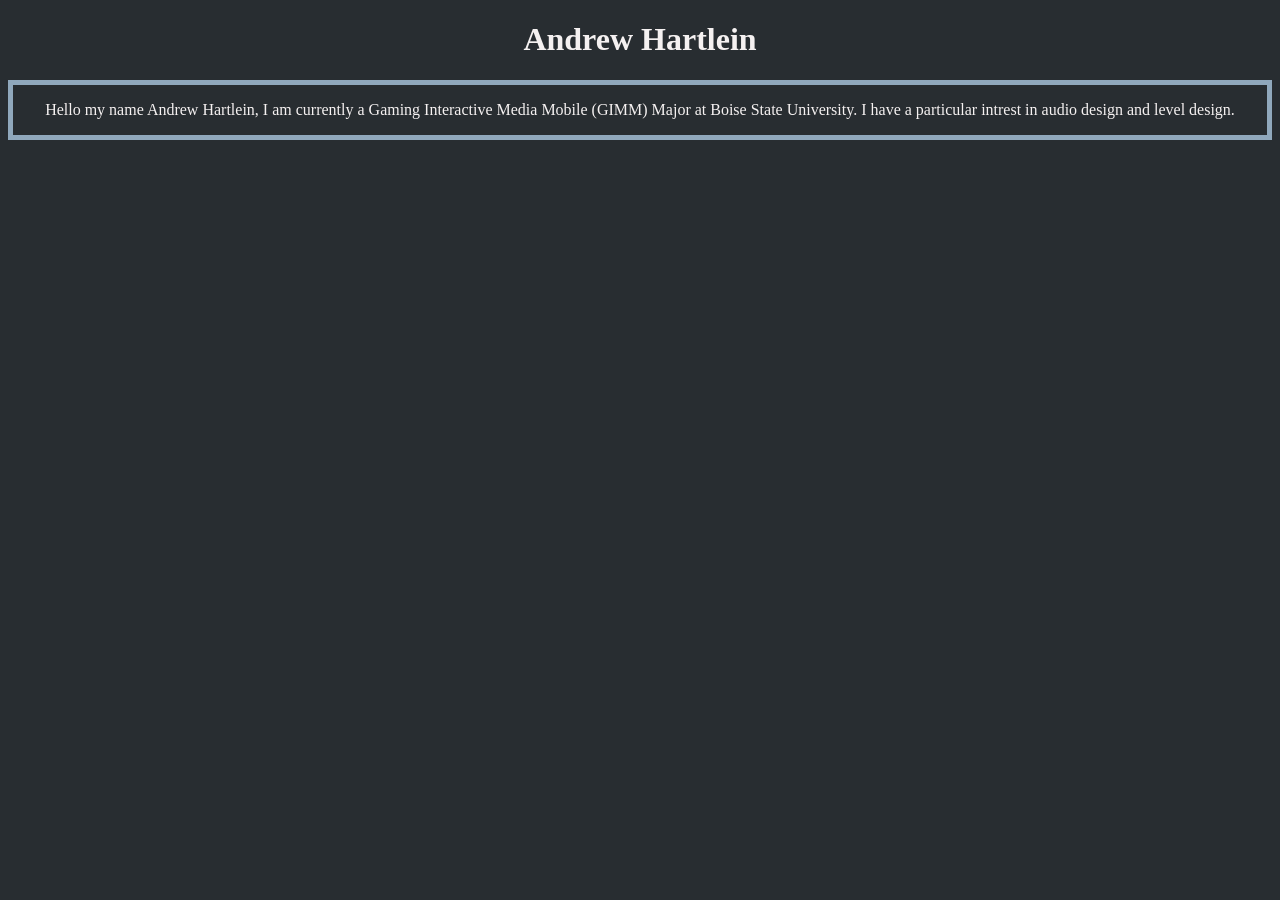
==== index.html @ 2e318f82 "Basic Stylesheet Work Started to set up the stylesheet and the basics of the portfolio website" ====
<!DOCTYPE html>
<html>
<meta name='viewport' content='width=device-width, initial-scale=1' />
<head>
    <link rel="stylesheet" href="stylesheet.css">
</head>
<body>
    <div id="name">
        <h1>
            Andrew Hartlein
        </h1>
    </div>
    <div id="intro">
        <p>
            Hello my name Andrew Hartlein, I am currently a Gaming Interactive Media Mobile (GIMM) Major at Boise State University.
            I have a particular intrest in audio design and level design. 
        </p>
    </div>
</body>

</html>
---- stylesheet.css ----
body {
  background-color:#282d31;
}
h1{
  color:#F5F1F1;
}
p{
  color:#F5F1F1;
}
#name{
  text-align: center;
}
#intro{
  text-align: center;
  border-style: solid;
  border-width: 5px;
  border-color: #90A8BC;
}
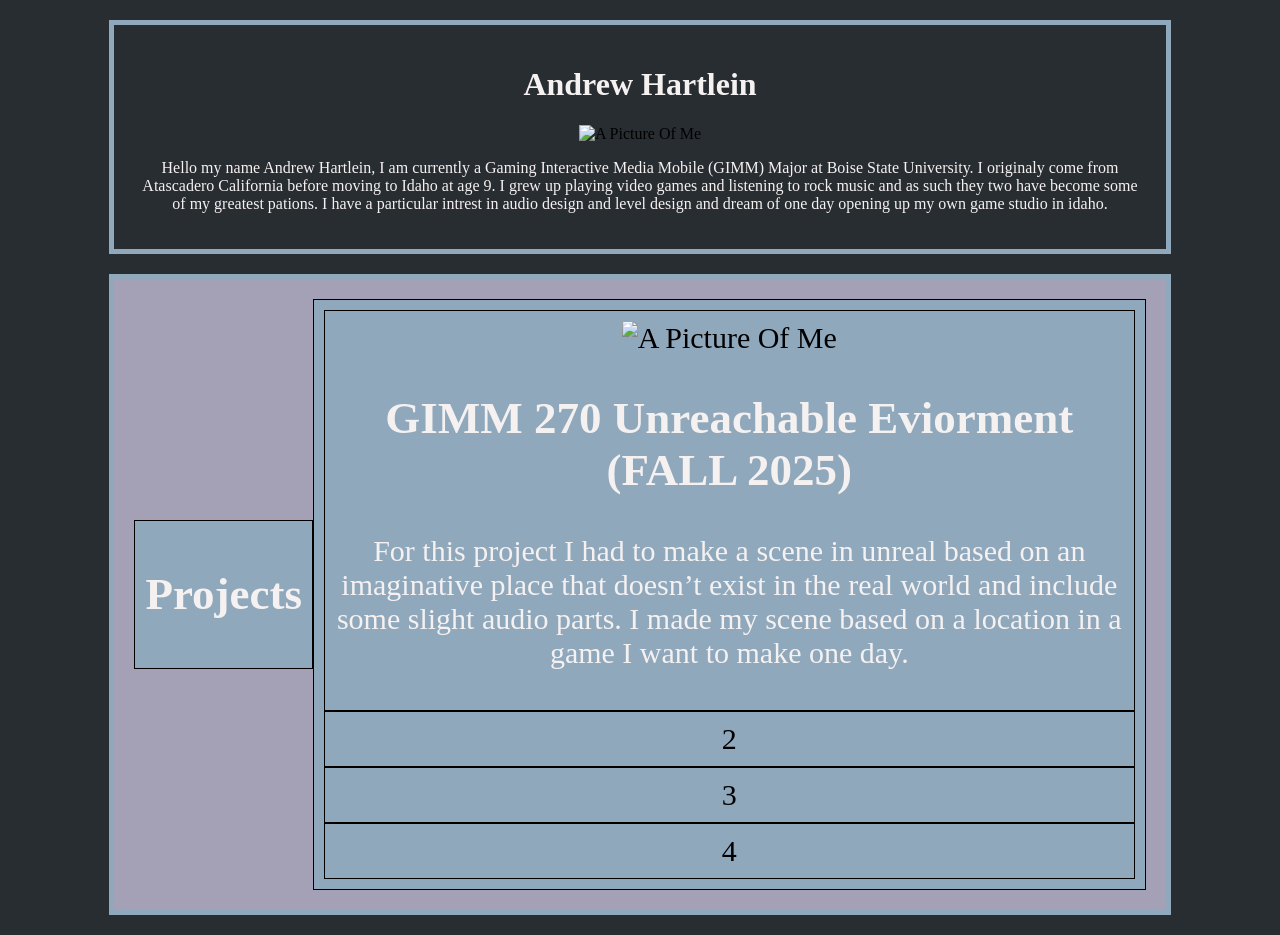
==== commit 73307679: "Added Projects Added a projects section to the portfolio website" ====
--- a/index.html
+++ b/index.html
@@ -1,20 +1,59 @@
 <!DOCTYPE html>
 <html>
 <meta name='viewport' content='width=device-width, initial-scale=1' />
+
 <head>
     <link rel="stylesheet" href="stylesheet.css">
 </head>
+
 <body>
+    <div id="intro">
     <div id="name">
         <h1>
             Andrew Hartlein
         </h1>
     </div>
-    <div id="intro">
+    <div id="photo">
+        <img src="c:\Users\ajhar\Pictures\Me.jpg" alt="A Picture Of Me" style="width:400px;height:500px;">
+    </div>
+    <div id="bio">
         <p>
-            Hello my name Andrew Hartlein, I am currently a Gaming Interactive Media Mobile (GIMM) Major at Boise State University.
-            I have a particular intrest in audio design and level design. 
+            Hello my name Andrew Hartlein, I am currently a Gaming Interactive Media Mobile (GIMM) Major at Boise State
+            University. I originaly come from Atascadero California before moving to Idaho at age 9. I grew up playing video games
+            and listening to rock music and as such they two have become some of my greatest pations. 
+            I have a particular intrest in audio design and level design and dream of one day opening up my own game studio in idaho.
         </p>
+    </div>
+    </div>
+
+    <div id="projects" class="container">
+        <div>
+        <h2>
+            Projects
+        </h2>
+        </div>
+        <div>
+            <div>
+                <img src="c:\Users\ajhar\Pictures\Portfolio Refrence Pictures\GIMM 250 Interactive Game.png" alt="A Picture Of Me" style="width:400px;height:500px;">
+                <h2>
+                    GIMM 270 Unreachable Eviorment (FALL 2025) 
+                </h2>
+                <p>
+                    For this project I had to make a scene in unreal based on an imaginative place that 
+                    doesn’t exist in the real world and include some slight audio parts. 
+                    I made my scene based on a location in a game I want to make one day. 
+                </p>
+            </div>
+            <div>
+                2
+            </div>
+            <div>
+                3
+            </div>
+            <div>
+                4
+            </div>
+        </div>
     </div>
 </body>
 
--- a/stylesheet.css
+++ b/stylesheet.css
@@ -2,6 +2,9 @@
   background-color:#282d31;
 }
 h1{
+  color:#F5F1F1;
+}
+h2{
   color:#F5F1F1;
 }
 p{
@@ -10,10 +13,26 @@
 #name{
   text-align: center;
 }
-#intro{
+#intro, #projects {
   text-align: center;
-  border-style: solid;
-  border-width: 5px;
-  border-color: #90A8BC;
+  display: grid;
+  place-items: center;
+  border: 5px solid #90A8BC;
+  padding: 20px;
+  width: 80%;
+  margin: 20px auto;
+}
+.container {
+  display: grid;
+  grid-template-columns: auto auto auto;
+  background-color: #a4a0b5;
+  padding: 10px;
+}
+.container div {
+  background-color: #90A8BC;
+  border: 1px solid black;
+  padding: 10px;
+  font-size: 30px;
+  text-align: center;
 }
 
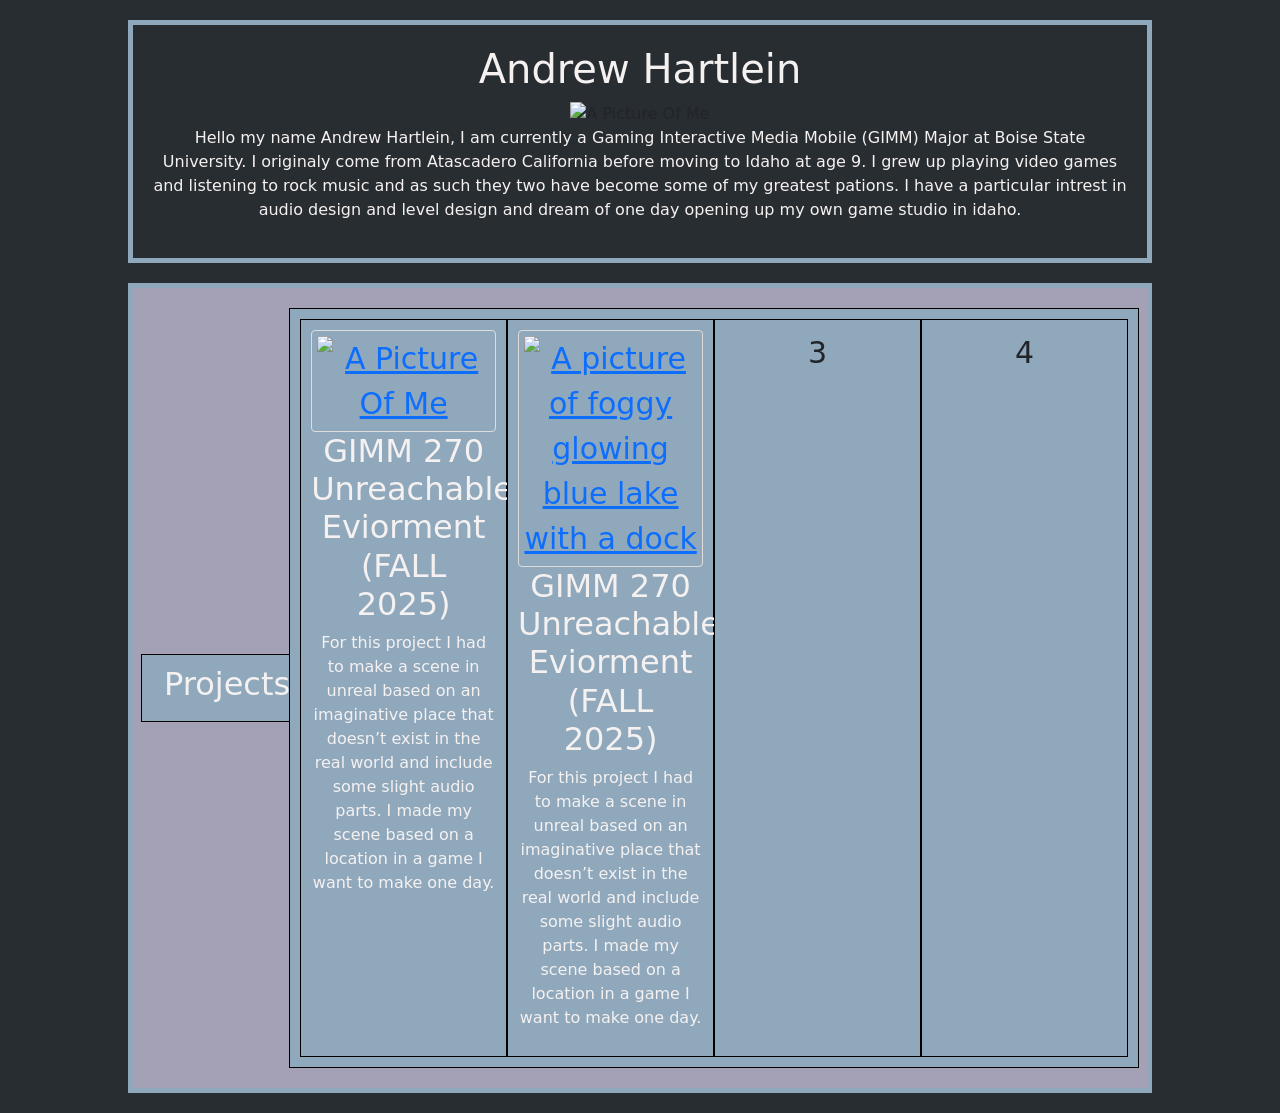
==== commit e61131bd: "Worked On Projects Worked on getting the project section set up and making the imeges provide a link" ====
--- a/index.html
+++ b/index.html
@@ -1,56 +1,78 @@
 <!DOCTYPE html>
 <html>
-<meta name='viewport' content='width=device-width, initial-scale=1' />
-
 <head>
+    <title>
+        Andrew Hartlein Portfolio
+    </title>
+    <meta charset="utf-8">
+    <meta name='viewport' content='width=device-width, initial-scale=1' />
+    <link href="https://cdn.jsdelivr.net/npm/bootstrap@5.3.8/dist/css/bootstrap.min.css" rel="stylesheet" integrity="sha384-sRIl4kxILFvY47J16cr9ZwB07vP4J8+LH7qKQnuqkuIAvNWLzeN8tE5YBujZqJLB" crossorigin="anonymous">
     <link rel="stylesheet" href="stylesheet.css">
 </head>
 
 <body>
     <div id="intro">
-    <div id="name">
-        <h1>
-            Andrew Hartlein
-        </h1>
-    </div>
-    <div id="photo">
-        <img src="c:\Users\ajhar\Pictures\Me.jpg" alt="A Picture Of Me" style="width:400px;height:500px;">
-    </div>
-    <div id="bio">
-        <p>
-            Hello my name Andrew Hartlein, I am currently a Gaming Interactive Media Mobile (GIMM) Major at Boise State
-            University. I originaly come from Atascadero California before moving to Idaho at age 9. I grew up playing video games
-            and listening to rock music and as such they two have become some of my greatest pations. 
-            I have a particular intrest in audio design and level design and dream of one day opening up my own game studio in idaho.
-        </p>
-    </div>
+        <div id="name">
+            <h1>
+                Andrew Hartlein
+            </h1>
+        </div>
+        <div id="photo">
+            <img src="c:\Users\ajhar\Pictures\Portfolio Refrence Pictures\Me Photo.png" alt="A Picture Of Me" 
+            style="width:500px;height:500px;">
+        </div>
+        <div id="bio">
+            <p>
+                Hello my name Andrew Hartlein, I am currently a Gaming Interactive Media Mobile (GIMM) Major at Boise
+                State
+                University. I originaly come from Atascadero California before moving to Idaho at age 9. I grew up
+                playing video games
+                and listening to rock music and as such they two have become some of my greatest pations.
+                I have a particular intrest in audio design and level design and dream of one day opening up my own game
+                studio in idaho.
+            </p>
+        </div>
     </div>
 
     <div id="projects" class="container">
-        <div>
-        <h2>
-            Projects
-        </h2>
+        <div class="row">
+            <h2>
+                Projects
+            </h2>
         </div>
-        <div>
-            <div>
-                <img src="c:\Users\ajhar\Pictures\Portfolio Refrence Pictures\GIMM 250 Interactive Game.png" alt="A Picture Of Me" style="width:400px;height:500px;">
+        <div class="row">
+            <div class="col-md-3">
+                <a href="file:///C:/Users/ajhar/Desktop/Website/GIMM270UE.html">
+                <img src="c:\Users\ajhar\Pictures\Portfolio Refrence Pictures\GIMM 250 Interactive Game.png"
+                    alt="A Picture Of Me" style="width:100px;height:100px;">
+                </a>
                 <h2>
-                    GIMM 270 Unreachable Eviorment (FALL 2025) 
+                    GIMM 270 Unreachable Eviorment (FALL 2025)
                 </h2>
                 <p>
-                    For this project I had to make a scene in unreal based on an imaginative place that 
-                    doesn’t exist in the real world and include some slight audio parts. 
-                    I made my scene based on a location in a game I want to make one day. 
+                    For this project I had to make a scene in unreal based on an imaginative place that
+                    doesn’t exist in the real world and include some slight audio parts.
+                    I made my scene based on a location in a game I want to make one day.
                 </p>
             </div>
-            <div>
-                2
+            <div class="col-md-3">
+                <a href="file:///C:/Users/ajhar/Desktop/Website/GIMM270UE.html">
+                <img src="c:\Users\ajhar\Pictures\Portfolio Refrence Pictures\GIMM 250 Interactive Game.png"
+                    alt="A picture of foggy glowing blue lake with a dock" style="width:100px;height:100px;">
+                </a>
+                <h2>
+                    GIMM 270 Unreachable Eviorment (FALL 2025)
+                </h2>
+                <p>
+                    For this project I had to make a scene in unreal based on an imaginative place that
+                    doesn’t exist in the real world and include some slight audio parts.
+                    I made my scene based on a location in a game I want to make one day.
+                </p>
             </div>
-            <div>
+            <div class="col-md-3">
                 3
             </div>
-            <div>
+            <div class="col-md-3">
                 4
             </div>
         </div>
--- a/stylesheet.css
+++ b/stylesheet.css
@@ -13,7 +13,7 @@
 #name{
   text-align: center;
 }
-#intro, #projects {
+#intro{
   text-align: center;
   display: grid;
   place-items: center;
@@ -21,6 +21,31 @@
   padding: 20px;
   width: 80%;
   margin: 20px auto;
+}
+#projects {
+  text-align: center;
+  display: grid;
+  place-items: center;
+  border: 5px solid #90A8BC;
+  padding: 20px;
+  width: 80%;
+  margin: 20px auto;
+  im
+  h2 {
+  font-size: 30px;
+}
+p {
+  font-size: 16px;
+}
+img {
+  border: 1px solid #ddd;
+  border-radius: 4px;
+  padding: 5px;
+  width: 150px;
+}
+img:hover {
+  box-shadow: 0 0 2px 1px rgba(0, 140, 186, 0.5);
+}
 }
 .container {
   display: grid;
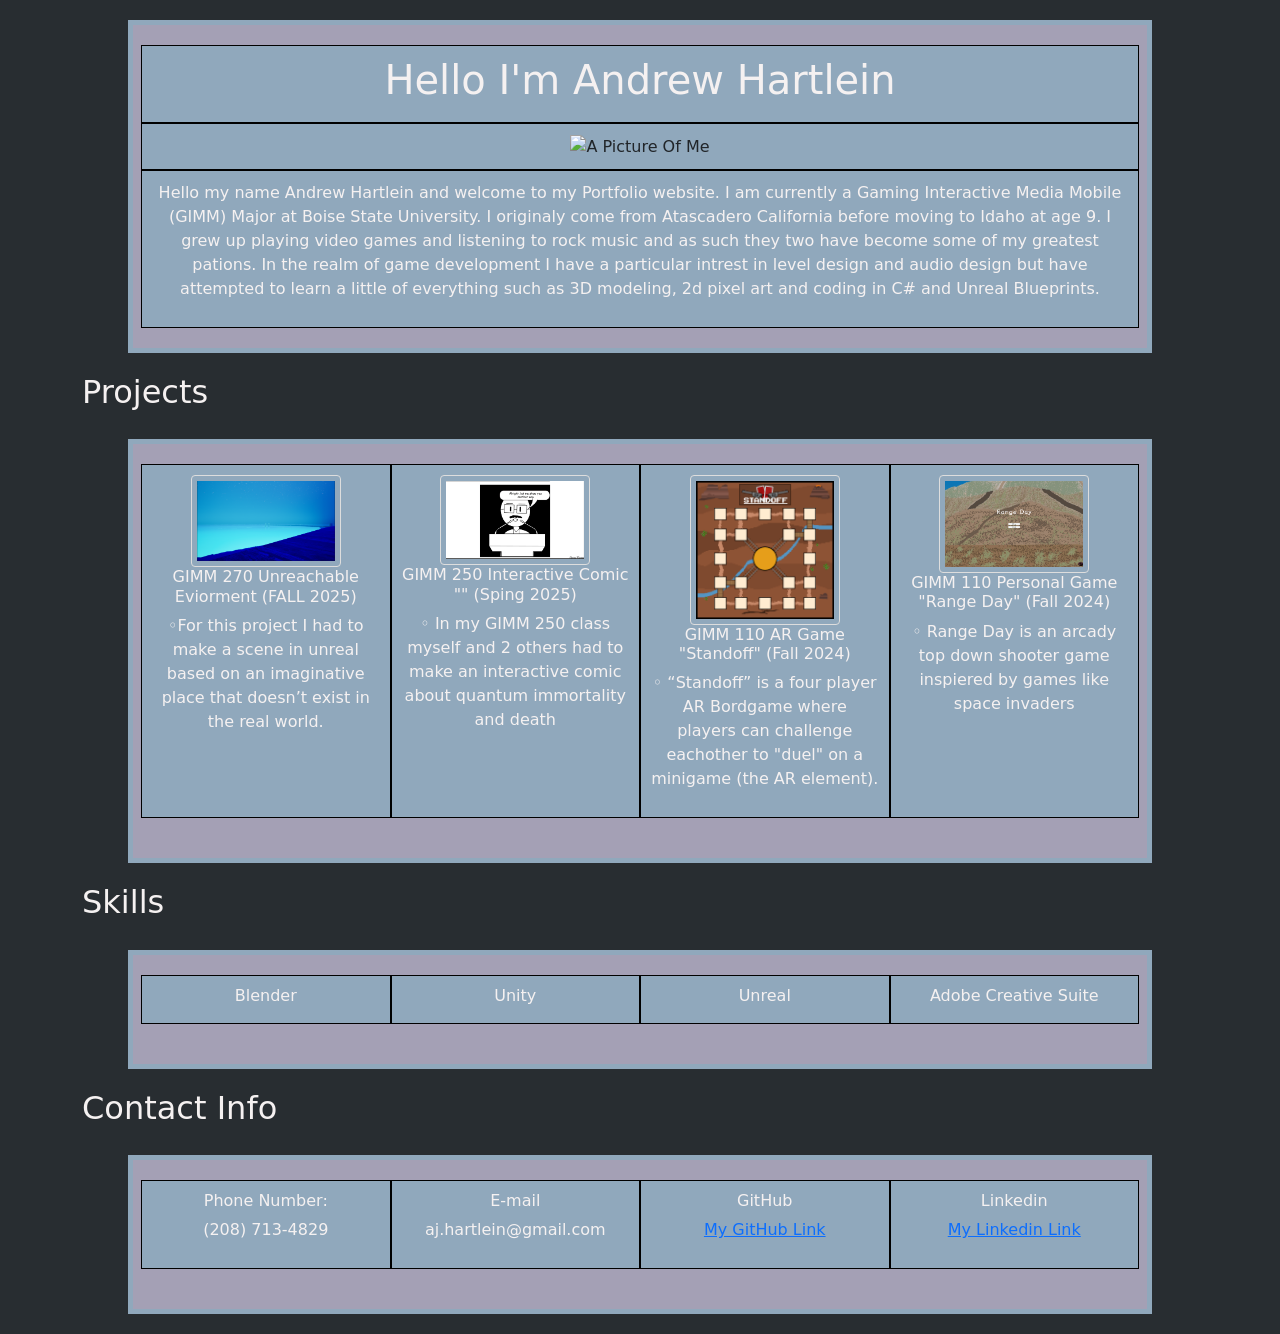
==== commit 0ce902b8: "Test Image Image add test" ====
--- a/index.html
+++ b/index.html
@@ -1,82 +1,208 @@
 <!DOCTYPE html>
 <html>
+
 <head>
     <title>
         Andrew Hartlein Portfolio
     </title>
     <meta charset="utf-8">
     <meta name='viewport' content='width=device-width, initial-scale=1' />
-    <link href="https://cdn.jsdelivr.net/npm/bootstrap@5.3.8/dist/css/bootstrap.min.css" rel="stylesheet" integrity="sha384-sRIl4kxILFvY47J16cr9ZwB07vP4J8+LH7qKQnuqkuIAvNWLzeN8tE5YBujZqJLB" crossorigin="anonymous">
+    <link href="https://cdn.jsdelivr.net/npm/bootstrap@5.3.8/dist/css/bootstrap.min.css" rel="stylesheet"
+        integrity="sha384-sRIl4kxILFvY47J16cr9ZwB07vP4J8+LH7qKQnuqkuIAvNWLzeN8tE5YBujZqJLB" crossorigin="anonymous">
     <link rel="stylesheet" href="stylesheet.css">
 </head>
 
 <body>
-    <div id="intro">
-        <div id="name">
-            <h1>
-                Andrew Hartlein
-            </h1>
-        </div>
-        <div id="photo">
-            <img src="c:\Users\ajhar\Pictures\Portfolio Refrence Pictures\Me Photo.png" alt="A Picture Of Me" 
-            style="width:500px;height:500px;">
-        </div>
-        <div id="bio">
-            <p>
-                Hello my name Andrew Hartlein, I am currently a Gaming Interactive Media Mobile (GIMM) Major at Boise
-                State
-                University. I originaly come from Atascadero California before moving to Idaho at age 9. I grew up
-                playing video games
-                and listening to rock music and as such they two have become some of my greatest pations.
-                I have a particular intrest in audio design and level design and dream of one day opening up my own game
-                studio in idaho.
-            </p>
-        </div>
-    </div>
-
+    <!-- introduction -->
+    <div id="intro" class="container">
+        <div class="row">
+            <div id="name">
+                <h1>
+                    Hello I'm Andrew Hartlein
+                </h1>
+            </div>
+            <div id="photo" class="img-fluid">
+                <img src="c:\Users\ajhar\Desktop\Website\Portfolio Refrence Pictures\Me Photo.png"
+                    alt="A Picture Of Me">
+            </div>
+            <div id="bio">
+                <p>
+                    Hello my name Andrew Hartlein and welcome to my Portfolio website. I am currently a Gaming
+                    Interactive Media Mobile (GIMM) Major at Boise State University.
+                    I originaly come from Atascadero California before moving to Idaho at age 9. I grew up
+                    playing video games and listening to rock music and as such they two have become some of my greatest
+                    pations.
+                    In the realm of game development I have a particular intrest in level design and audio design but
+                    have attempted to learn a little of everything such as 3D modeling, 2d pixel art and coding in C#
+                    and Unreal Blueprints.
+                </p>
+            </div>
+        </div>
+    </div>
+
+    <!-- projects -->
+
+    <div id="projects-banner,banner" class="container">
+        <div class="row">
+            <div class="col-12">
+                <h2>Projects</h2>
+            </div>
+        </div>
+    </div>
     <div id="projects" class="container">
         <div class="row">
-            <h2>
-                Projects
-            </h2>
-        </div>
-        <div class="row">
-            <div class="col-md-3">
-                <a href="file:///C:/Users/ajhar/Desktop/Website/GIMM270UE.html">
-                <img src="c:\Users\ajhar\Pictures\Portfolio Refrence Pictures\GIMM 250 Interactive Game.png"
-                    alt="A Picture Of Me" style="width:100px;height:100px;">
-                </a>
-                <h2>
+            <div class="col-md-3">
+                <a href="file:///C:/Users/ajhar/Desktop/Website/GIMM270UE.html">
+                    <img src="Portfolio Refrence Pictures/GIMM 270 Unreachable Place.png"
+                        alt="A Picture Of A Foggy Dock On A Dimond Blue Lake">
+                </a>
+                <h3>
                     GIMM 270 Unreachable Eviorment (FALL 2025)
-                </h2>
-                <p>
-                    For this project I had to make a scene in unreal based on an imaginative place that
-                    doesn’t exist in the real world and include some slight audio parts.
-                    I made my scene based on a location in a game I want to make one day.
-                </p>
-            </div>
-            <div class="col-md-3">
-                <a href="file:///C:/Users/ajhar/Desktop/Website/GIMM270UE.html">
-                <img src="c:\Users\ajhar\Pictures\Portfolio Refrence Pictures\GIMM 250 Interactive Game.png"
-                    alt="A picture of foggy glowing blue lake with a dock" style="width:100px;height:100px;">
-                </a>
-                <h2>
-                    GIMM 270 Unreachable Eviorment (FALL 2025)
-                </h2>
-                <p>
-                    For this project I had to make a scene in unreal based on an imaginative place that
-                    doesn’t exist in the real world and include some slight audio parts.
-                    I made my scene based on a location in a game I want to make one day.
-                </p>
-            </div>
-            <div class="col-md-3">
-                3
-            </div>
-            <div class="col-md-3">
-                4
-            </div>
-        </div>
-    </div>
+                </h3>
+                <p>
+                    ◦For this project I had to make a scene in unreal based on an imaginative place that
+                    doesn’t exist in the real world.
+                </p>
+            </div>
+            <div class="col-md-3">
+                <a href="file:///C:/Users/ajhar/Desktop/Website/GIMM270UE.html">
+                    <img src="Portfolio Refrence Pictures/The_Profesor_Panel-10FS.png"
+                        alt="A Picture Of A Bald Man With Glasses At A Podium">
+                </a>
+                <h3>
+                    GIMM 250 Interactive Comic "" (Sping 2025)
+                </h3>
+                <p>
+                    ◦ In my GIMM 250 class myself and 2 others had to make an interactive comic about quantum
+                    immortality and death
+                </p>
+            </div>
+            <div class="col-md-3">
+                <a href="file:///C:/Users/ajhar/Desktop/Website/GIMM270UE.html">
+                    <img src="Portfolio Refrence Pictures/GIMM 110 AR Game.png" alt="A Old West Themed Game Board">
+                </a>
+                <h3>
+                    GIMM 110 AR Game "Standoff" (Fall 2024)
+                </h3>
+                <p>
+                    ◦ “Standoff” is a four player AR Bordgame where players can challenge eachother to
+                    "duel" on a minigame (the AR element).
+                </p>
+            </div>
+            <div class="col-md-3">
+                <a href="file:///C:/Users/ajhar/Desktop/Website/GIMM270UE.html">
+                    <img src="Portfolio Refrence Pictures/GIMM110-Personal Game (4).png"
+                        alt="A Picture Of A Mountain With Two Buttons, A Start Game Button and a Quit Game Button">
+                </a>
+                <h3>
+                    GIMM 110 Personal Game "Range Day" (Fall 2024)
+                </h3>
+                <p>
+                    ◦ Range Day is an arcady top down shooter game inspiered by games like space invaders
+                </p>
+            </div>
+        </div>
+    </div>
+
+    <!-- skils -->
+    <div id="skills-banner,banner" class="container">
+        <div class="row">
+            <div class="col-12">
+                <h2>Skills</h2>
+            </div>
+        </div>
+    </div>
+    <div id="projects" class="container">
+        <div class="row">
+            <div class="col-md-3">
+                <!-- <a href="file:///C:/Users/ajhar/Desktop/Website/GIMM270UE.html">
+                    <img src="c:\Users\ajhar\Desktop\Website\Portfolio Refrence Pictures\GIMM 270 Unreachable Place.png"
+                        alt="A Picture Of Me">
+                </a> -->
+                <h3>
+                    Blender
+                </h3>
+            </div>
+            <div class="col-md-3">
+                <!-- <a href="file:///C:/Users/ajhar/Desktop/Website/GIMM270UE.html">
+                    <img src="Portfolio Refrence Pictures/The_Profesor_Panel-10FS.png"
+                        alt="A picture of foggy glowing blue lake with a dock">
+                </a> -->
+                <h3>
+                    Unity
+                </h3>
+            </div>
+            <div class="col-md-3">
+                <!-- <a href="file:///C:/Users/ajhar/Desktop/Website/GIMM270UE.html">
+                    <img src="Portfolio Refrence Pictures/GIMM 110 AR Game.png" alt="A Picture Of Me">
+                </a> -->
+                <h3>
+                    Unreal
+                </h3>
+            </div>
+            <div class="col-md-3">
+                <!-- <a href="file:///C:/Users/ajhar/Desktop/Website/GIMM270UE.html">
+                    <img src="Portfolio Refrence Pictures/GIMM110-Personal Game (4).png" alt="A Picture Of Me">
+                </a> -->
+                <h3>
+                    Adobe Creative Suite
+                </h3>
+            </div>
+        </div>
+    </div>
+    <!-- contact info -->
+    <div id="contact-banner,banner" class="container">
+        <div class="row">
+            <div class="col-12">
+                <h2>Contact Info</h2>
+            </div>
+        </div>
+    </div>
+    <div id="projects" class="container">
+        <div class="row">
+            <div class="col-md-3">
+                <!-- <a href="file:///C:/Users/ajhar/Desktop/Website/GIMM270UE.html">
+                    <img src="c:\Users\ajhar\Desktop\Website\Portfolio Refrence Pictures\GIMM 270 Unreachable Place.png"
+                        alt="A Picture Of Me">
+                </a> -->
+                <h3>
+                    Phone Number:
+                </h3>
+                <p>
+                    (208) 713-4829
+                </p>
+            </div>
+            <div class="col-md-3">
+                <!-- <a href="file:///C:/Users/ajhar/Desktop/Website/GIMM270UE.html">
+                    <img src="Portfolio Refrence Pictures/The_Profesor_Panel-10FS.png"
+                        alt="A picture of foggy glowing blue lake with a dock">
+                </a> -->
+                <h3>
+                    E-mail
+                </h3>
+                <p>
+                    aj.hartlein@gmail.com
+                </p>
+            </div>
+            <div class="col-md-3">
+                <!-- <a href="file:///C:/Users/ajhar/Desktop/Website/GIMM270UE.html">
+                    <img src="Portfolio Refrence Pictures/GIMM 110 AR Game.png" alt="A Picture Of Me">
+                </a> -->
+                <h3>
+                    GitHub
+                </h3>
+                <a href="https://github.com/puppylovera">My GitHub Link</a>
+            </div>
+            <div class="col-md-3">
+                <!-- <a href="file:///C:/Users/ajhar/Desktop/Website/GIMM270UE.html">
+                    <img src="Portfolio Refrence Pictures/GIMM110-Personal Game (4).png" alt="A Picture Of Me">
+                </a> -->
+                <h3>
+                    Linkedin
+                </h3>
+                <a href="https://www.linkedin.com/in/andrew-hartlein/">My Linkedin Link</a>
+            </div>
+        </div>
 </body>
 
 </html>
--- a/stylesheet.css
+++ b/stylesheet.css
@@ -1,63 +1,78 @@
 body {
-  background-color:#282d31;
+  background-color: #282d31;
 }
-h1{
-  color:#F5F1F1;
+
+h1,h2,h3,p {
+  color: #F5F1F1;
 }
-h2{
-  color:#F5F1F1;
+
+h3 {
+  font-size: medium;
 }
-p{
-  color:#F5F1F1;
-}
-#name{
+
+#intro {
   text-align: center;
-}
-#intro{
-  text-align: center;
-  display: grid;
-  place-items: center;
   border: 5px solid #90A8BC;
   padding: 20px;
   width: 80%;
   margin: 20px auto;
+  background-color: #a4a0b5;
+  
 }
+#intro img {
+  max-width: 100%;
+  height: auto;
+}
+
+#intro>.row>div {
+  background-color: #90A8BC;
+  border: 1px solid black;
+  padding: 10px;
+}
+
 #projects {
   text-align: center;
-  display: grid;
-  place-items: center;
   border: 5px solid #90A8BC;
   padding: 20px;
   width: 80%;
   margin: 20px auto;
-  im
-  h2 {
+  background-color: #a4a0b5;
+}
+
+#projects .col-md-3 {
+  background-color: #90A8BC;
+  border: 1px solid black;
+  padding: 10px;
+  margin-bottom: 20px;
+}
+
+#projects-banner {
+  text-align: center;
+  border: 5px solid #90A8BC;
+  padding: 20px;
+  width: 80%;
+  margin: 20px auto;
+  background-color: #a4a0b5;
+}
+
+#banner .col-12 {
+  background-color: #90A8BC;
+  border: 1px solid black;
+  padding: 10px;
+  margin-bottom: 20px;
+}
+
+#projects-banner h2 {
   font-size: 30px;
 }
-p {
-  font-size: 16px;
-}
-img {
+
+#projects img {
   border: 1px solid #ddd;
   border-radius: 4px;
   padding: 5px;
   width: 150px;
 }
-img:hover {
+
+#projects img:hover {
   box-shadow: 0 0 2px 1px rgba(0, 140, 186, 0.5);
-}
-}
-.container {
-  display: grid;
-  grid-template-columns: auto auto auto;
-  background-color: #a4a0b5;
-  padding: 10px;
-}
-.container div {
-  background-color: #90A8BC;
-  border: 1px solid black;
-  padding: 10px;
-  font-size: 30px;
-  text-align: center;
-}
-
+}
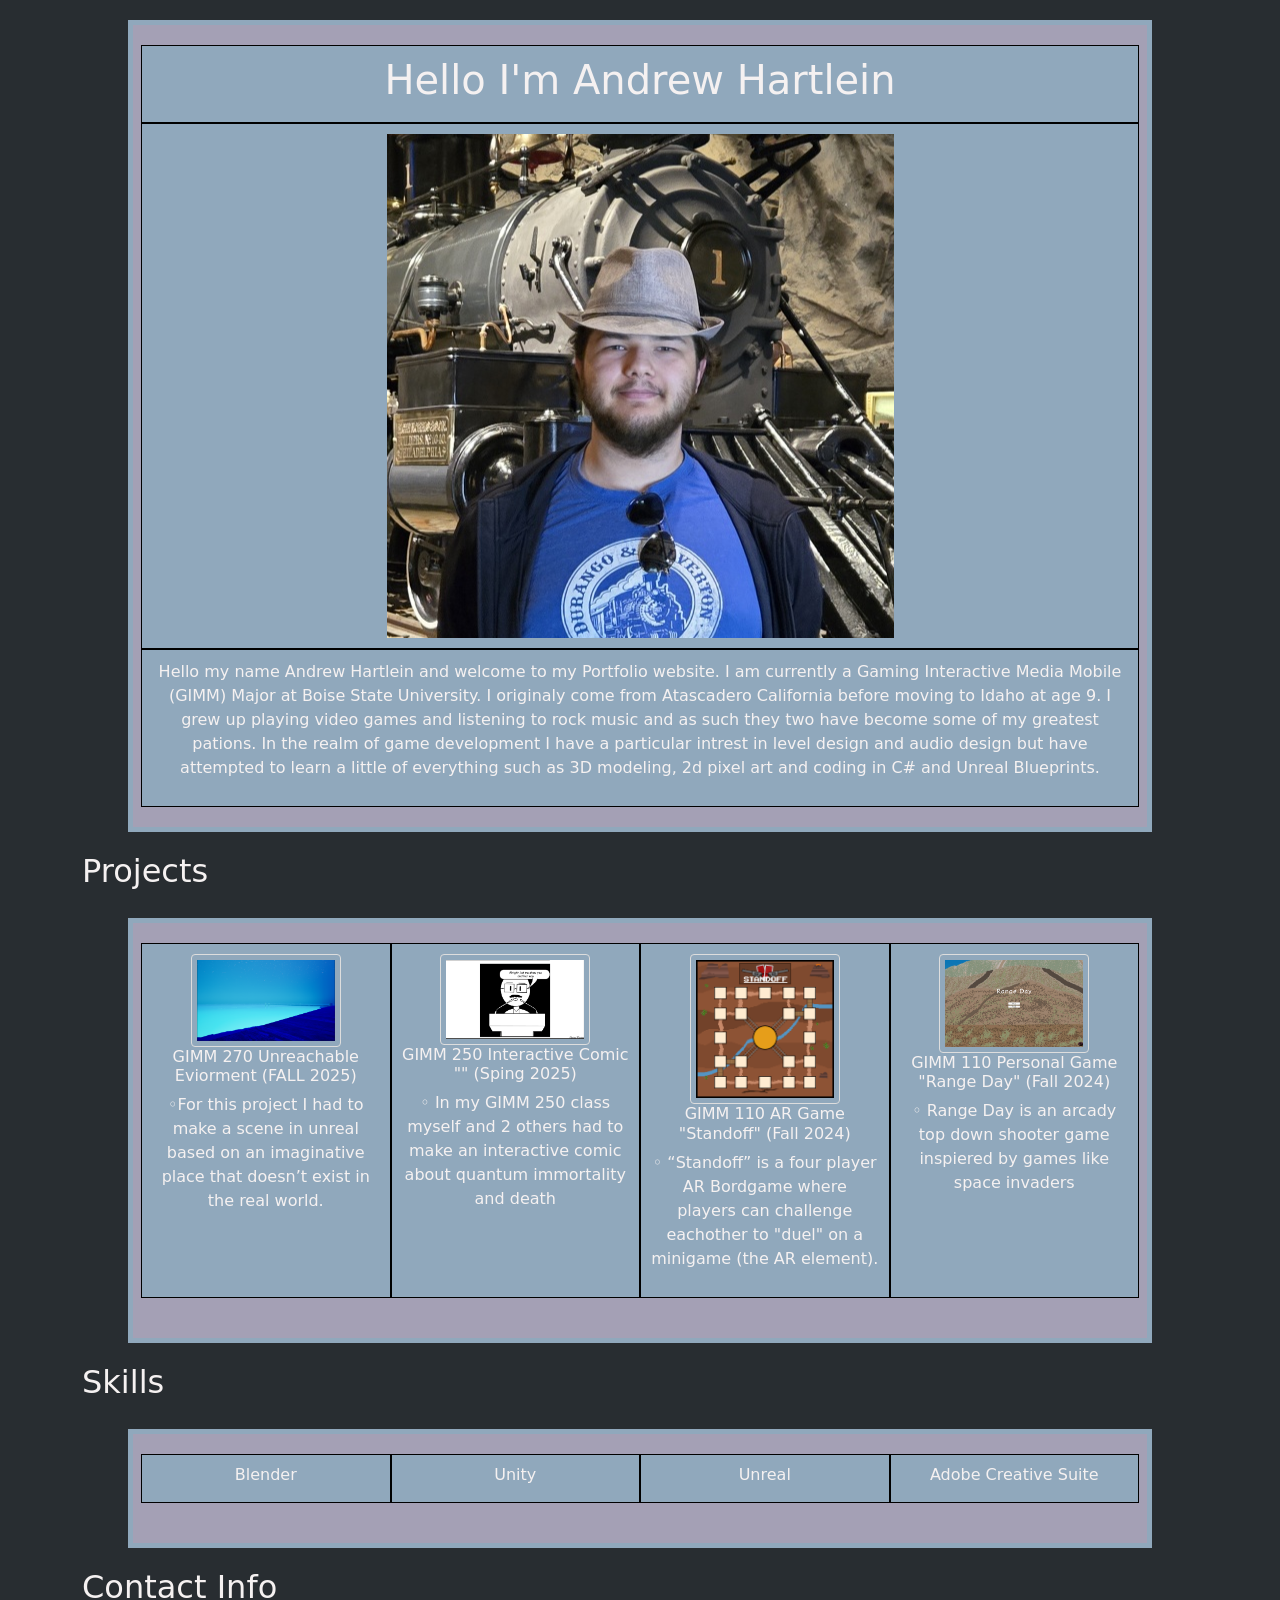
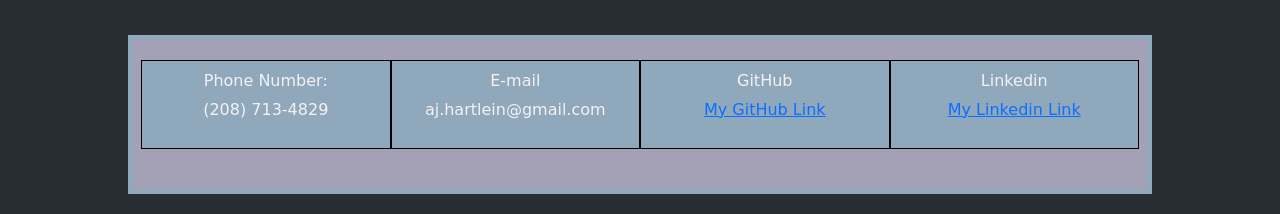
==== commit 8f16ff05: "Me Photo Fix" ====
--- a/index.html
+++ b/index.html
@@ -22,7 +22,7 @@
                 </h1>
             </div>
             <div id="photo" class="img-fluid">
-                <img src="c:\Users\ajhar\Desktop\Website\Portfolio Refrence Pictures\Me Photo.png"
+                <img src="Portfolio Refrence Pictures/Me Photo.png"
                     alt="A Picture Of Me">
             </div>
             <div id="bio">
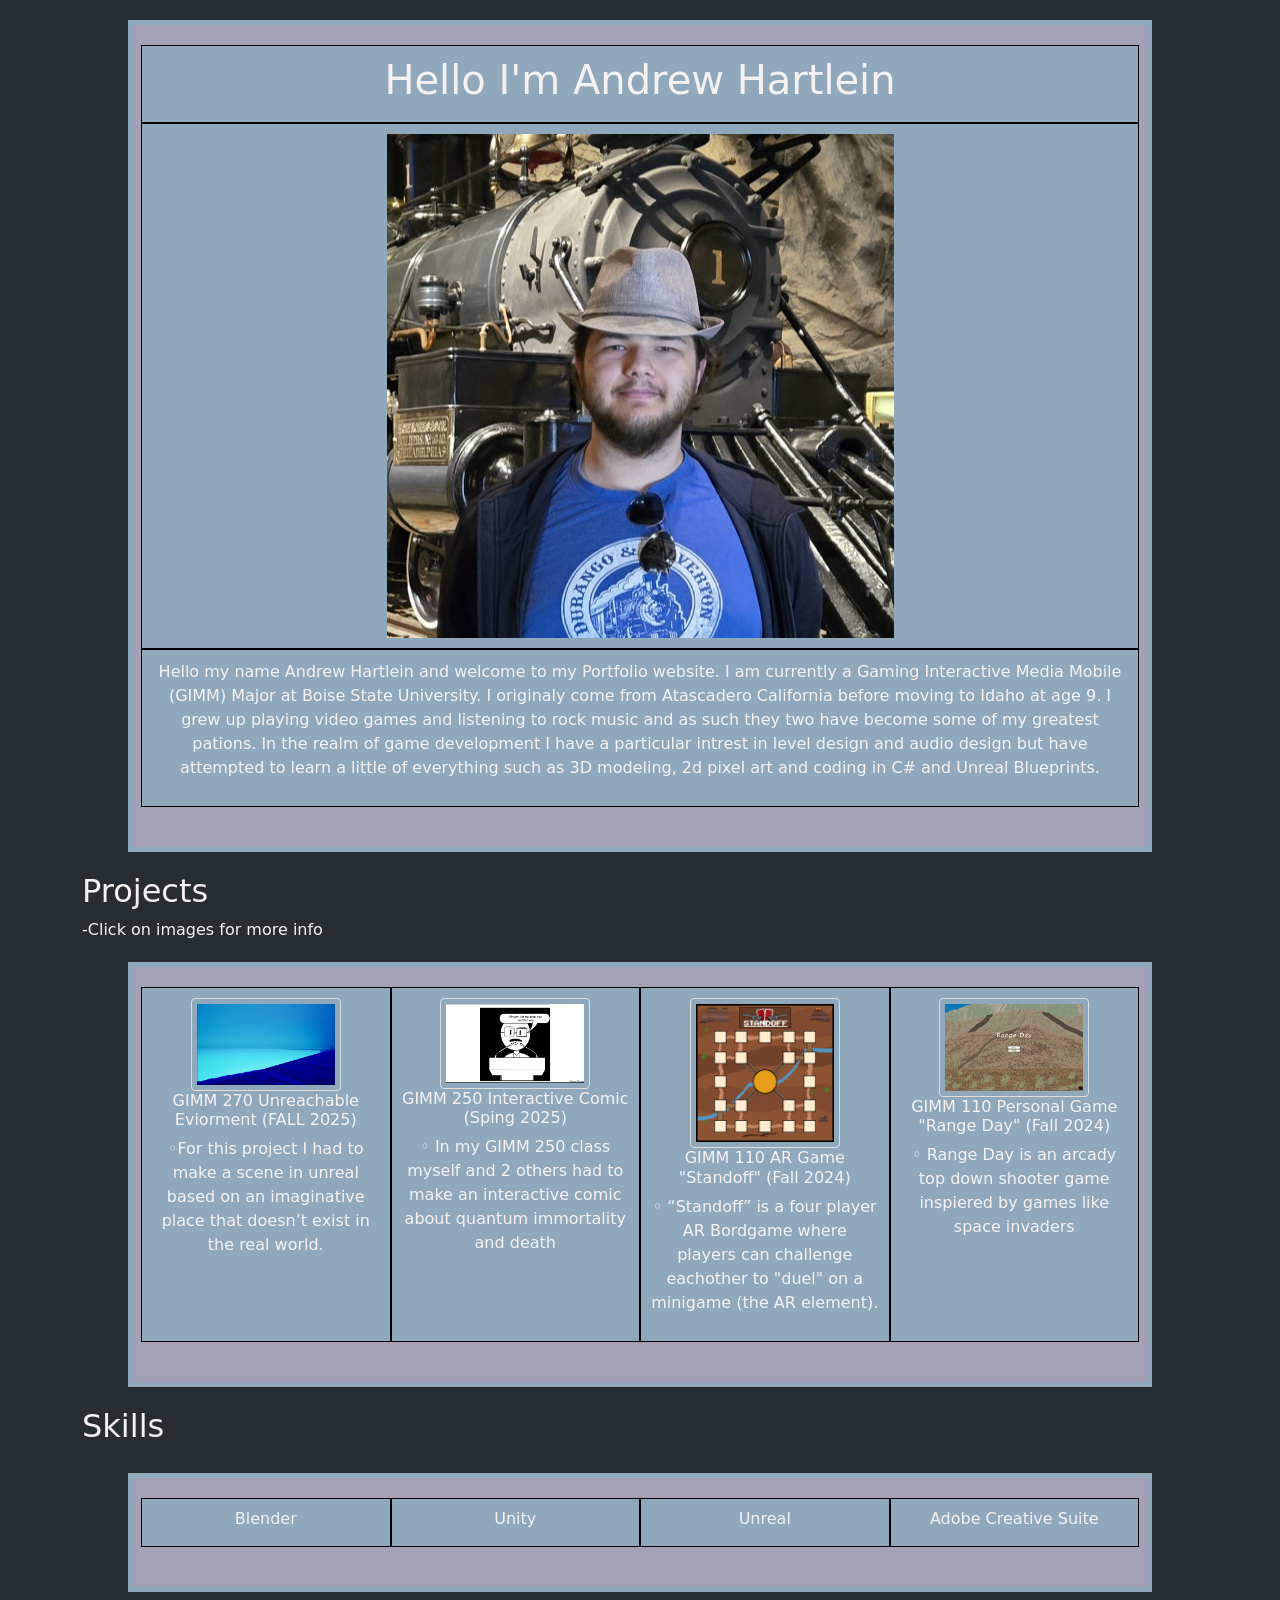
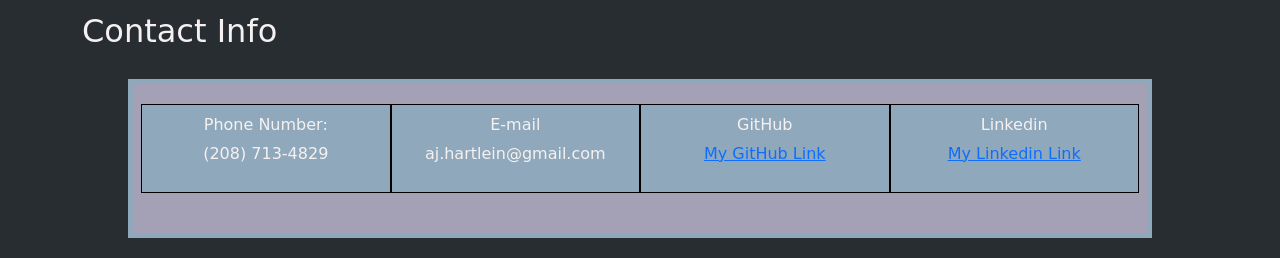
==== commit bd8e1bb6: "Set Up 110 Personal Game Page" ====
--- a/index.html
+++ b/index.html
@@ -46,6 +46,9 @@
         <div class="row">
             <div class="col-12">
                 <h2>Projects</h2>
+                <p2>
+                    -Click on images for more info
+                </p2>
             </div>
         </div>
     </div>
@@ -65,12 +68,12 @@
                 </p>
             </div>
             <div class="col-md-3">
-                <a href="file:///C:/Users/ajhar/Desktop/Website/GIMM270UE.html">
+                <a href="GIMM250IC.html">
                     <img src="Portfolio Refrence Pictures/The_Profesor_Panel-10FS.png"
                         alt="A Picture Of A Bald Man With Glasses At A Podium">
                 </a>
                 <h3>
-                    GIMM 250 Interactive Comic "" (Sping 2025)
+                    GIMM 250 Interactive Comic (Sping 2025)
                 </h3>
                 <p>
                     ◦ In my GIMM 250 class myself and 2 others had to make an interactive comic about quantum
@@ -78,7 +81,7 @@
                 </p>
             </div>
             <div class="col-md-3">
-                <a href="file:///C:/Users/ajhar/Desktop/Website/GIMM270UE.html">
+                <a href="GIMM110ARGame.html">
                     <img src="Portfolio Refrence Pictures/GIMM 110 AR Game.png" alt="A Old West Themed Game Board">
                 </a>
                 <h3>
@@ -90,7 +93,7 @@
                 </p>
             </div>
             <div class="col-md-3">
-                <a href="file:///C:/Users/ajhar/Desktop/Website/GIMM270UE.html">
+                <a href="GIMM110PGRD.html">
                     <img src="Portfolio Refrence Pictures/GIMM110-Personal Game (4).png"
                         alt="A Picture Of A Mountain With Two Buttons, A Start Game Button and a Quit Game Button">
                 </a>
--- a/stylesheet.css
+++ b/stylesheet.css
@@ -2,8 +2,11 @@
   background-color: #282d31;
 }
 
-h1,h2,h3,p {
+h1,h2,h3,p,p2 {
   color: #F5F1F1;
+}
+p2{
+  font-size: medium;
 }
 
 h3 {
@@ -75,4 +78,15 @@
 
 #projects img:hover {
   box-shadow: 0 0 2px 1px rgba(0, 140, 186, 0.5);
+}
+
+#bio{
+  background-color: #90A8BC;
+  border: 1px solid black;
+  padding: 10px;
+  margin-bottom: 20px;
+}
+#video video {
+  width: 50%;
+  height: auto;
 }
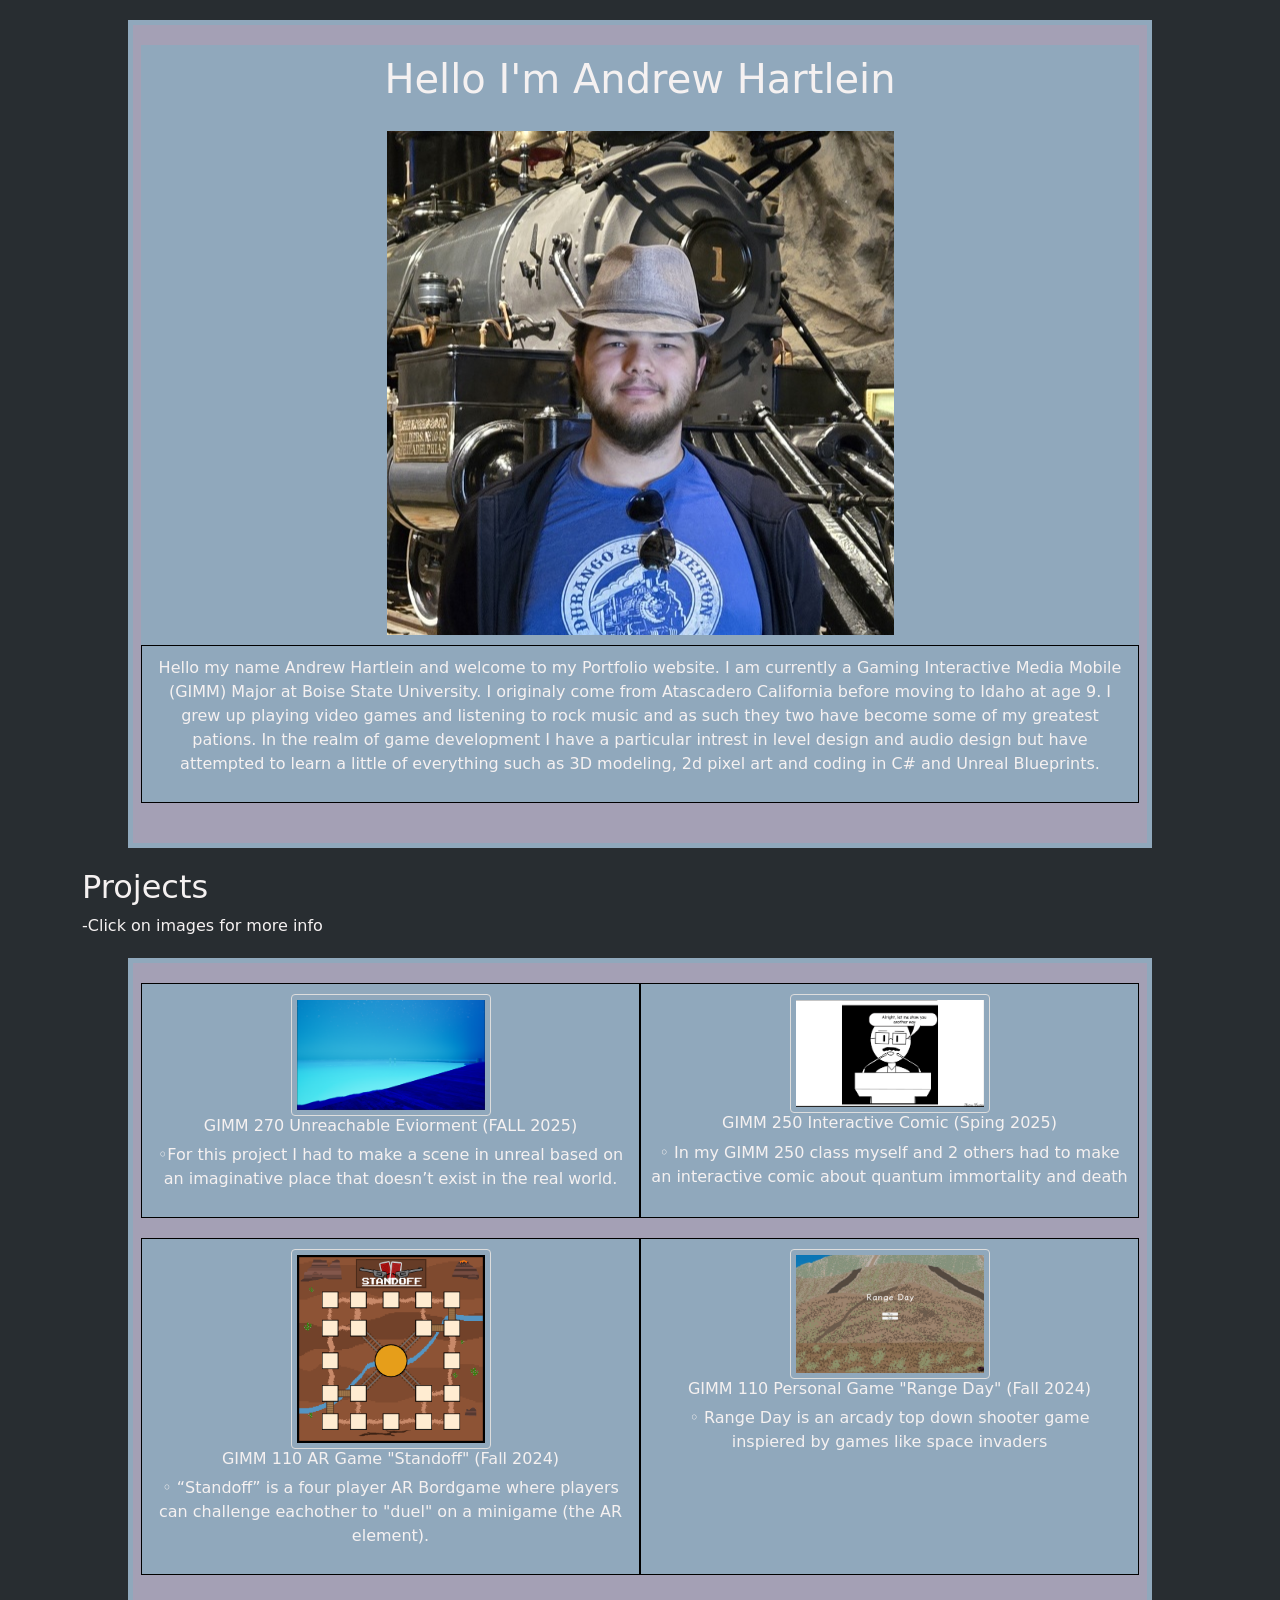
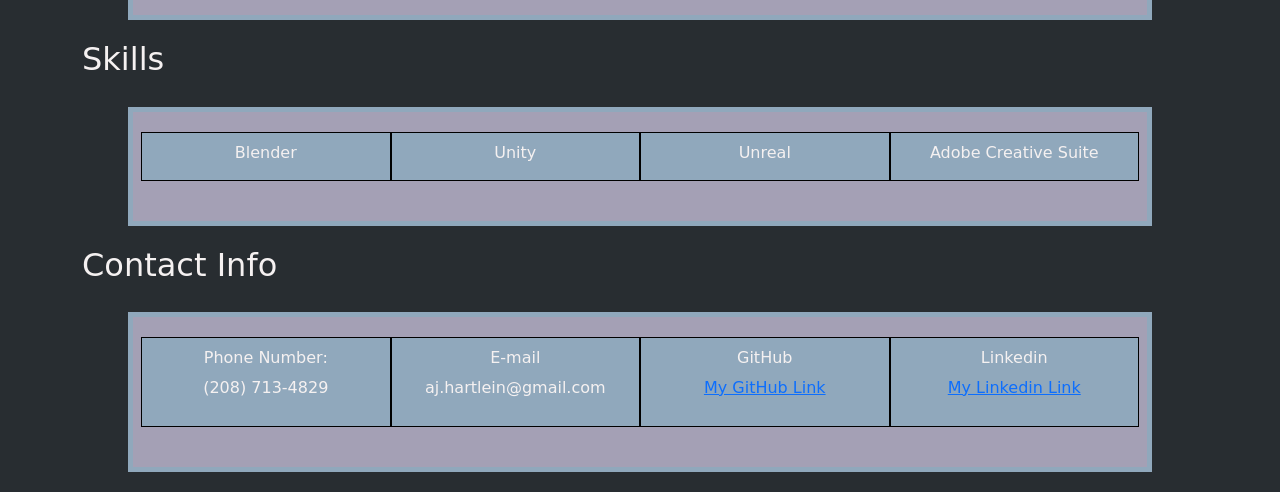
==== commit ea4b628e: "Set Up AR Game Page Set up the AR Game's Page" ====
--- a/index.html
+++ b/index.html
@@ -54,8 +54,8 @@
     </div>
     <div id="projects" class="container">
         <div class="row">
-            <div class="col-md-3">
-                <a href="file:///C:/Users/ajhar/Desktop/Website/GIMM270UE.html">
+            <div class="col-md-6">
+                <a href="GIMM270UE.html">
                     <img src="Portfolio Refrence Pictures/GIMM 270 Unreachable Place.png"
                         alt="A Picture Of A Foggy Dock On A Dimond Blue Lake">
                 </a>
@@ -67,7 +67,7 @@
                     doesn’t exist in the real world.
                 </p>
             </div>
-            <div class="col-md-3">
+            <div class="col-md-6">
                 <a href="GIMM250IC.html">
                     <img src="Portfolio Refrence Pictures/The_Profesor_Panel-10FS.png"
                         alt="A Picture Of A Bald Man With Glasses At A Podium">
@@ -80,7 +80,7 @@
                     immortality and death
                 </p>
             </div>
-            <div class="col-md-3">
+            <div class="col-md-6">
                 <a href="GIMM110ARGame.html">
                     <img src="Portfolio Refrence Pictures/GIMM 110 AR Game.png" alt="A Old West Themed Game Board">
                 </a>
@@ -92,7 +92,7 @@
                     "duel" on a minigame (the AR element).
                 </p>
             </div>
-            <div class="col-md-3">
+            <div class="col-md-6">
                 <a href="GIMM110PGRD.html">
                     <img src="Portfolio Refrence Pictures/GIMM110-Personal Game (4).png"
                         alt="A Picture Of A Mountain With Two Buttons, A Start Game Button and a Quit Game Button">
--- a/stylesheet.css
+++ b/stylesheet.css
@@ -29,7 +29,6 @@
 
 #intro>.row>div {
   background-color: #90A8BC;
-  border: 1px solid black;
   padding: 10px;
 }
 
@@ -42,6 +41,13 @@
   background-color: #a4a0b5;
 }
 
+#projects .col-md-6 {
+  background-color: #90A8BC;
+  border: 1px solid black;
+  padding: 10px;
+  margin-bottom: 20px;
+}
+
 #projects .col-md-3 {
   background-color: #90A8BC;
   border: 1px solid black;
@@ -49,11 +55,12 @@
   margin-bottom: 20px;
 }
 
+
 #projects-banner {
   text-align: center;
   border: 5px solid #90A8BC;
   padding: 20px;
-  width: 80%;
+  width: 100%;
   margin: 20px auto;
   background-color: #a4a0b5;
 }
@@ -73,7 +80,7 @@
   border: 1px solid #ddd;
   border-radius: 4px;
   padding: 5px;
-  width: 150px;
+  width: 200px;
 }
 
 #projects img:hover {
@@ -86,6 +93,16 @@
   padding: 10px;
   margin-bottom: 20px;
 }
+#video {
+  background-color: #90A8BC;
+  border: 1px solid black;
+  padding: 10px;
+  margin-bottom: 20px;
+
+  display: flex;
+  justify-content: center;
+  align-items: center;
+}
 #video video {
   width: 50%;
   height: auto;
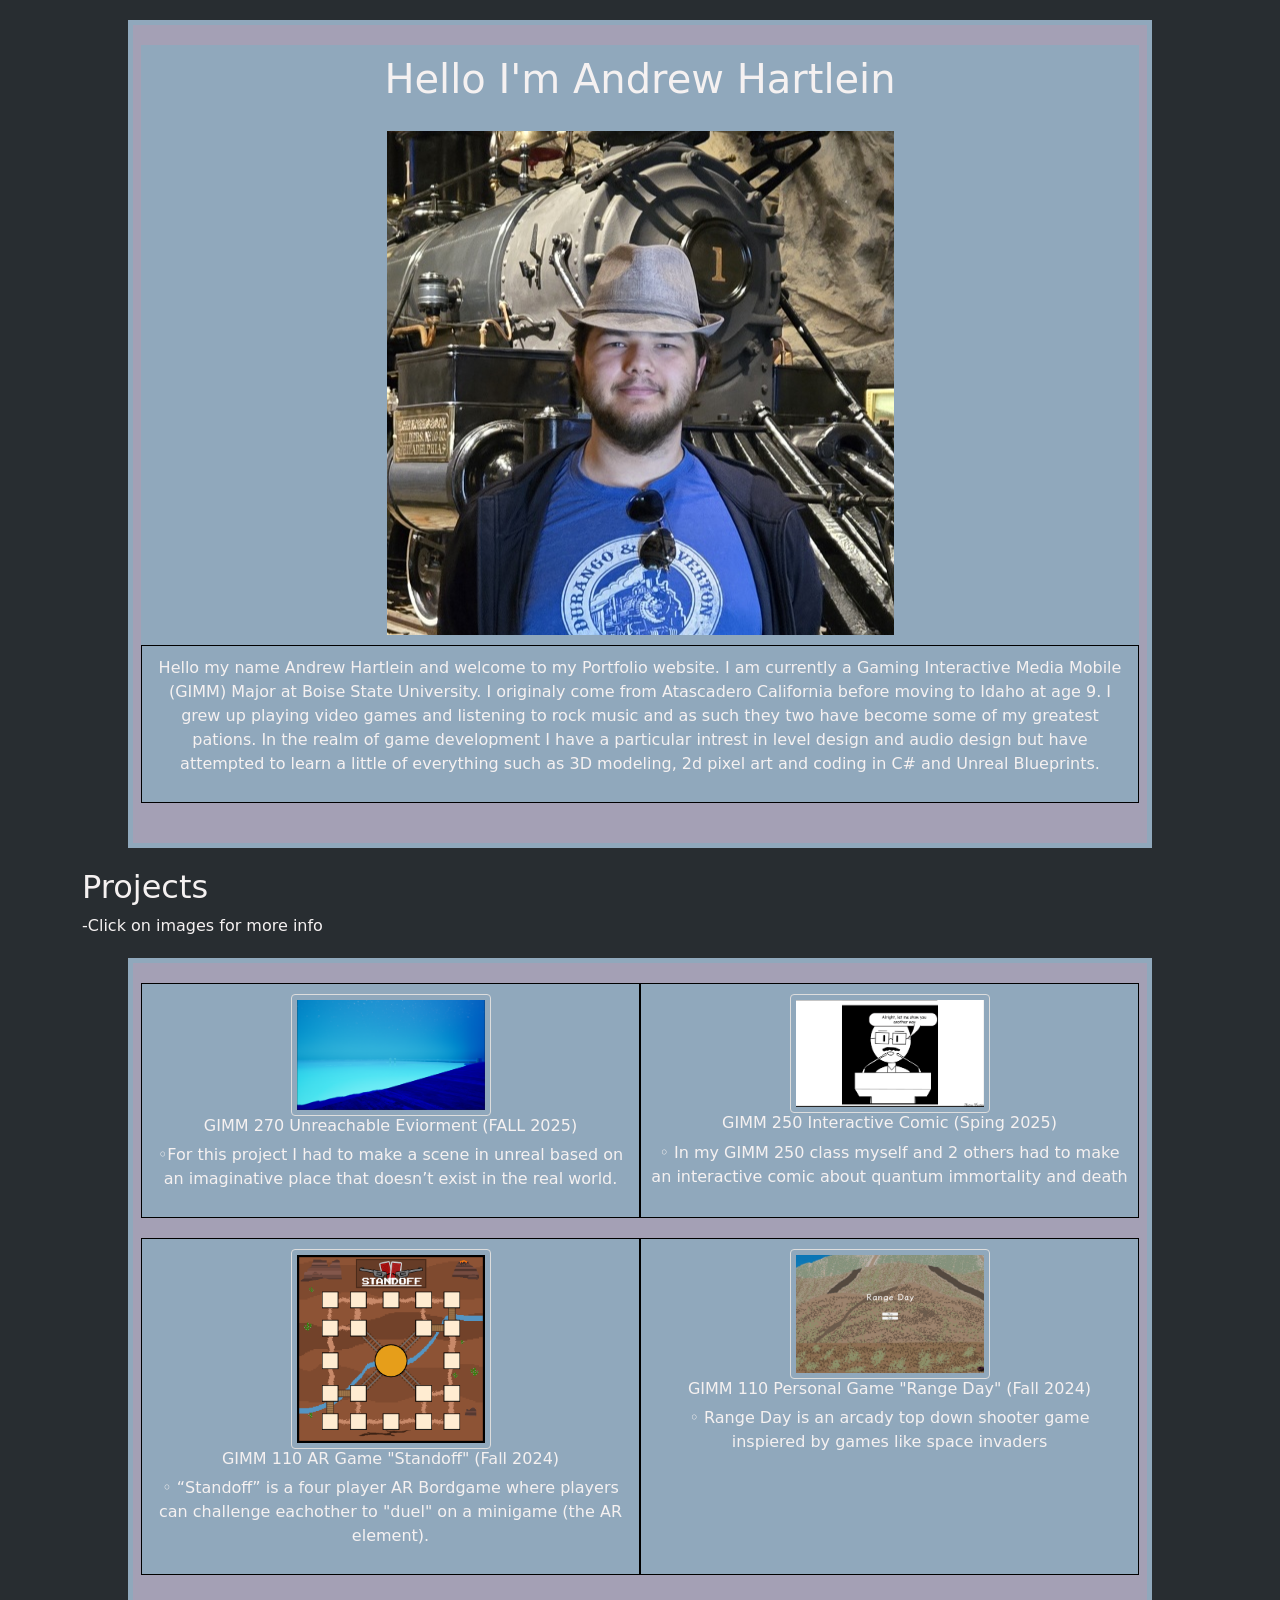
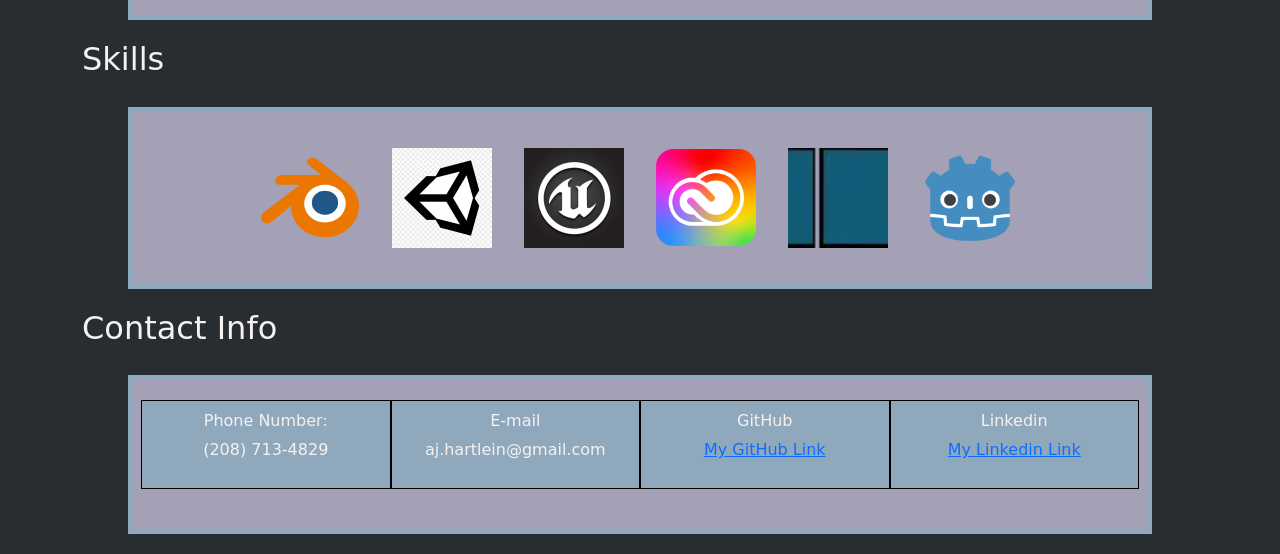
==== commit f8cb56e5: "Finished shit" ====
--- a/index.html
+++ b/index.html
@@ -22,8 +22,7 @@
                 </h1>
             </div>
             <div id="photo" class="img-fluid">
-                <img src="Portfolio Refrence Pictures/Me Photo.png"
-                    alt="A Picture Of Me">
+                <img src="Portfolio Refrence Pictures/Me Photo.png" alt="A Picture Of Me">
             </div>
             <div id="bio">
                 <p>
@@ -115,41 +114,20 @@
             </div>
         </div>
     </div>
-    <div id="projects" class="container">
+    <div id="skills" class="container,img-fluid">
         <div class="row">
-            <div class="col-md-3">
-                <!-- <a href="file:///C:/Users/ajhar/Desktop/Website/GIMM270UE.html">
-                    <img src="c:\Users\ajhar\Desktop\Website\Portfolio Refrence Pictures\GIMM 270 Unreachable Place.png"
-                        alt="A Picture Of Me">
-                </a> -->
-                <h3>
-                    Blender
-                </h3>
-            </div>
-            <div class="col-md-3">
-                <!-- <a href="file:///C:/Users/ajhar/Desktop/Website/GIMM270UE.html">
-                    <img src="Portfolio Refrence Pictures/The_Profesor_Panel-10FS.png"
-                        alt="A picture of foggy glowing blue lake with a dock">
-                </a> -->
-                <h3>
-                    Unity
-                </h3>
-            </div>
-            <div class="col-md-3">
-                <!-- <a href="file:///C:/Users/ajhar/Desktop/Website/GIMM270UE.html">
-                    <img src="Portfolio Refrence Pictures/GIMM 110 AR Game.png" alt="A Picture Of Me">
-                </a> -->
-                <h3>
-                    Unreal
-                </h3>
-            </div>
-            <div class="col-md-3">
-                <!-- <a href="file:///C:/Users/ajhar/Desktop/Website/GIMM270UE.html">
-                    <img src="Portfolio Refrence Pictures/GIMM110-Personal Game (4).png" alt="A Picture Of Me">
-                </a> -->
-                <h3>
-                    Adobe Creative Suite
-                </h3>
+            <div class="col-md-12 image-container">
+                <img class="custom-size" src="Portfolio Refrence Pictures/Blender_logo_no_text.svg.png"
+                    alt="Blender Logo">
+                <img class="custom-size"
+                    src="Portfolio Refrence Pictures/unity-game-engine-logo-icon-png-701751694709269rfgrsxrghr.png"
+                    alt="A picture of foggy glowing blue lake with a dock">
+                <img class="custom-size" src="Portfolio Refrence Pictures/unreal-engine-icon-0.png"
+                    alt="A Picture Of Me">
+                <img class="custom-size" src="Portfolio Refrence Pictures/Adobe_Creative_Cloud_rainbow_icon.svg.png"
+                    alt="A Picture Of Me">
+                <img class="custom-size" src="Portfolio Refrence Pictures/icon.png" alt="A Picture Of Me">
+                <img class="custom-size" src="Portfolio Refrence Pictures/Godot_icon.svg.png" alt="A Picture Of Me">
             </div>
         </div>
     </div>
--- a/stylesheet.css
+++ b/stylesheet.css
@@ -106,4 +106,41 @@
 #video video {
   width: 50%;
   height: auto;
+}
+#photo-2{
+  border: 1px solid #ddd;
+  border-radius: 4px;
+  padding: 5px;
+  width: 250px;
+  height: 250px;
+  display: flex;
+  justify-content: center;
+  align-items: center;
+}
+
+.custom-size{
+  margin:1rem;
+  width:100px;
+}
+
+.image-container{
+  display: flex;
+  flex-wrap: wrap;
+  justify-content: center;
+  align-items: center;
+}
+#skills {
+  text-align: center;
+  border: 5px solid #90A8BC;
+  padding: 20px;
+  width: 80%;
+  margin: 20px auto;
+  background-color: #a4a0b5;
+}
+
+#skills .col-md-2 {
+  background-color: #90A8BC;
+  border: 1px solid black;
+  padding: 10px;
+  margin-bottom: 20px;
 }
